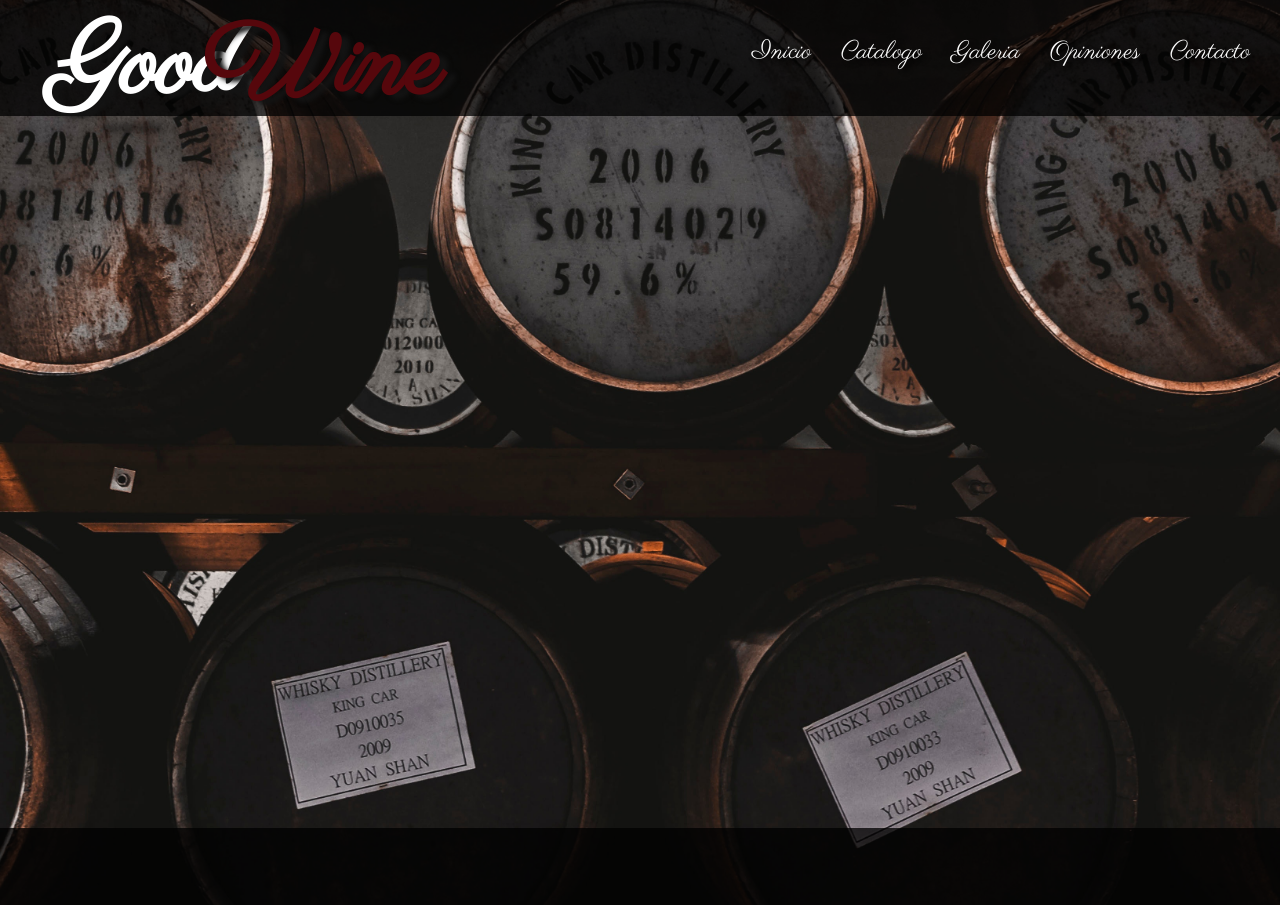
==== galeria.html @ 7912b078 "Primer protecto" ====
<!DOCTYPE html>
<html lang="en">

<head>
    <meta charset="UTF-8">
    <meta http-equiv="X-UA-Compatible" content="IE=edge">
    <meta name="viewport" content="width=device-width, initial-scale=1.0">
    <link rel="stylesheet" href="./css/style.css">
    <link rel="icon" href="./multimedia/logo.jpg">
    <link href="https://fonts.googleapis.com/css2?family=Parisienne&display=swap" rel="stylesheet">
    <script src="https://kit.fontawesome.com/56807291a0.js" crossorigin="anonymous"></script>
    <title>Good Wine</title>
</head>

<body class="containerG">
    <header class="header">
        <h1 class="logo">Good <span>Wine</span><i class="fa-solid fa-wine-glass-empty"></i></h1>
        <nav>
            <ul class="nav">
                <li><a href="index.html">Inicio</a></li>
                <li><a href="catalogo.html">Catalogo</a></li>
                <li><a href="galeria.html">Galeria</a></li>
                <li><a href="opiniones.html">Opiniones</a></li>
                <li><a href="contacto.html">Contacto</a></li>
            </ul>
        </nav>
    </header>

    <main class="main">
        <div class="galeria">
            <img src="../GoodWine/multimedia/fondo2.jpg" alt="">
            <img src="../GoodWine/multimedia/fondo3.jpg" alt="">
            <img src="../GoodWine/multimedia/wine5.jpg" alt="">
            <img src="../GoodWine/multimedia/fondo4.jpg" alt="">
            <img src="../GoodWine/multimedia/wine.jpg" alt="">
            <img src="../GoodWine/multimedia/wine2.jpg" alt="">
            <img src="../GoodWine/multimedia/wine3.jpg" alt="">
            <img src="../GoodWine/multimedia/wine4.jpg" alt="">
            <img src="../GoodWine/multimedia/fondo5.jpg" alt="">
            <img src="../GoodWine/multimedia/wine6.jpg" alt="">
            <img src="../GoodWine/multimedia/wine7.jpg" alt="">
            <img src="../GoodWine/multimedia/wine3.jpg" alt="">
        </div>
    </main>

    <footer class="footer">
        <div class="redesSociales">
            <a href="https://www.instagram.com/"><i class="fa-brands fa-instagram"></i></a>
            <a href="https://www.facebook.com/"><i class="fa-brands fa-facebook-f"></i></a>
            <a href="https://web.whatsapp.com/"><i class="fa-brands fa-whatsapp"></i></a>
        </div>
    </footer>

</body>

</html>
---- css/style.css ----
* {
    margin: 0;
    padding: 0;
}

html {
    height: 100%;
    font-family: 'Parisienne', cursive;

}

/* GRILLA */
.container {
    min-height: 100vh;
    display: grid;
    grid-template-columns: 1fr 1fr 1fr;
    grid-template-rows: 12% 40% 40% 8%;
    gap: 0px 0px;
    grid-template-areas:
        "header header header"
        "main main aside"
        "main main aside"
        "footer footer footer";
    background-image: url(../multimedia/fondo4.jpg);
    background-position: center;
    background-size: cover;
}
.containerG {
    min-height: 100vh;
    display: grid;
    grid-template-columns: 1fr 1fr 1fr;
    grid-template-rows: 12% 40% 40% 8%;
    gap: 0px 0px;
    grid-template-areas:
        "header header header"
        "main main main"
        "main main main"
        "footer footer footer";
    background-image: url(../multimedia/fondo4.jpg);
    background-position: center;
    background-size: cover;
}


.header {
    grid-area: header;
    background-color: rgba(0, 0, 0, 0.76);
    height: 116px;
    top: 0;
}

.main {
    grid-area: main;
    display: flex;
    justify-content: space-evenly;

}

.aside {
    grid-area: aside;

}

.footer {
    grid-area: footer;
    background-color: rgba(0, 0, 0, 0.76);
    height: 77px;
    margin-top: auto;
}


/* HEADER */
.nav {
    display: inline-flex;
    gap: 30px;
    float: right;
    list-style: none;
    font-size: 25px;
    margin-top: -102px;
    margin-right: 30px;
}

.nav li a {
    text-decoration: none;
    color: rgb(253, 253, 253);
    text-shadow: 5px 3px 4px black;
}

.nav li a:hover {
    border-bottom: 4px solid rgb(86, 7, 12);
}

.logo {
    display: inline;
    color: rgb(255, 255, 255);
    font-size: 100px;
    text-shadow: 8px 4px 5px rgb(20, 20, 20);
    margin-left: 50px;
}

.logo span {
    color: rgb(86, 7, 12);
    margin-left: -65px;
}

.logo i {
    margin-left: 5px;
    font-size: 80px;
    color: rgb(86, 7, 12);
}

/* MAIN */
.caja1 {
    background-color: rgba(0, 0, 0, 0.685);
    box-shadow: 2px 6px 10px 5px rgb(29, 29, 29);
    margin-top: 200px;
    height: 400px;
    width: 500px;
    color: white;
    font-size: 32px;
    text-shadow: 8px 4px 5px rgb(20, 20, 20);
    text-align: center;
    border-radius: 20px;
}

.caja1 h2 {
    color: rgb(133, 11, 19);
    margin-top: 30px;
    font-size: 50px;
}

.caja2 {
    background-color: rgba(0, 0, 0, 0.685);
    box-shadow: 2px 6px 10px 5px rgb(29, 29, 29);
    margin-top: 200px;
    height: 400px;
    width: 500px;
    color: white;
    font-size: 32px;
    text-shadow: 8px 4px 5px rgb(20, 20, 20);
    text-align: center;
    border-radius: 20px;
}

.caja2 h3 {
    color: rgb(133, 11, 19);
    margin-top: 30px;
    font-size: 50px;
}

/* ASIDE */
.sabores {
    box-shadow: 2px 6px 10px 5px rgb(29, 29, 29);
    background-color: rgba(243, 247, 252, 0.616);
    margin-top: 100px;
    height: 600px;
    width: 450px;
    font-size: 32px;
    text-shadow: 8px 4px 5px rgb(20, 20, 20);
    border-radius: 20px;
}

.sabores h4 {
    color: black;
    font-size: 60px;
    margin-left: 40px;
    padding-top: 30px;
}

.sabores ul {
    margin-top: 60px;
    color: black;
    margin-left: 80px;
}

.sabores ul li {
    margin-top: 6px;
}

/* FOOTER */
.redesSociales {
    text-align: center;
    margin: 20px
}

.redesSociales a {
    margin: 35px;
    font-size: 40px;
    color: white;
}

.redesSociales a:hover {
    border-bottom: 2px solid rgb(86, 7, 12);
}


/* CATALOGO */
.cards {
    display: flex;
    gap: 80px;
    margin-left: 100px;
    flex-direction: row;
    align-items: center;
    justify-content: flex-start;
    flex-wrap: wrap;
    margin-top: 10px;
    margin-bottom: 200px;
}
.main h1 {
    display: inline;
    position: absolute;
    margin-top: -100px;
    color: rgb(112, 10, 16);
    font-family: Arial, Helvetica, sans-serif;
    font-size: 50px;
    background-color: rgba(0, 0, 0, 0.685);
    box-shadow: 2px 6px 10px 5px rgb(29, 29, 29);
    border-radius: 20px;
    padding: 20px;
    width: 1100px;
    text-align: center;
}
.card {
    font-family: Arial, Helvetica, sans-serif;
    background-color: rgb(112, 10, 16);
    height: 500px;
    width: 300px;
    border-radius: 20px;
    box-shadow: 2px 6px 10px 5px rgb(29, 29, 29);
    text-shadow: 8px 4px 5px rgb(20, 20, 20);
}
.imagen {
    background-image: url(../multimedia/botella.jpg);
    background-size: cover;
    background-position: center;
    height: 440px;
}
.informacion p {
    font-size: 20px;
    text-align: center;
    padding: 5px;
}


.aside h2 {
    display: inline;
    position: absolute;
    margin-top: -100px;
    margin-left: 10px;
    color: rgb(253, 253, 208);
    font-family: Arial, Helvetica, sans-serif;
    font-size: 50px;
    background-color: rgba(0, 0, 0, 0.685);
    box-shadow: 2px 6px 10px 5px rgb(29, 29, 29);
    border-radius: 20px;
    padding: 20px;
    width: 500px;
    text-align: center;
}
.vinoBlanco {
    display: flex;
    gap: 80px;
    margin-left: -92px;
    flex-direction: column;
    align-items: center;
    justify-content: flex-start;
    flex-wrap: wrap;
    margin-top: 10px;
    margin-bottom: 200px;
}
.card2 {
    font-family: Arial, Helvetica, sans-serif;
    height: 500px;
    width: 300px;
    box-shadow: 2px 6px 10px 5px rgb(29, 29, 29);
    text-shadow: 8px 4px 5px rgb(20, 20, 20);
    text-align: center;
    border-radius: 20px;
}
.imagen2 {
    background-image: url(../multimedia/botella2.jpg);
    background-size: cover;
    background-position: center;
    height: 440px;
}
.informacion2{
    background-color: rgb(253, 253, 208);
    height: 60px;
}
.informacion2 p{
    padding: 5px;
}


/* GALERIA */
.galeria{
    columns: 4 380px;
    column-gap: 10px;
    margin-bottom: 100px;
    margin-left: 100px;
}
.galeria img {
    width: 360px;
    box-shadow: 5px 5px 7px 2px black;
}

/* OPINIONES */
.main h4{
    font-size: 65px;
    color: white;
    position: absolute;
    margin-top: 30px;
    background-color: rgba(0, 0, 0, 0.438);
    display: inline;
    width: 1700px;
    height: 90px;
    text-align: center;
}
.opinion {
    background-color: rgba(240, 248, 255, 0.452);
    height: 600px;
    width: 460px;
    margin-top: 160px;
    text-align: center;
}
.opinion img{
    width: 460px;
    height: 290px;
}
.opinion b{
    font-size: 30px;
}
.opinion p{
    font-size: 30px;
    color: white;
}

/* CONTACTO */
.contacto{
    display: table-cell;
    vertical-align: middle;
    height: 100%;
    width: 100%;

}
.formulario{
    height: 600px;
    width: 400px;
    background-color: rgba(243, 247, 252, 0.747);
    text-align: center;
    margin-left: auto;
    margin-right: auto;
    font-size: 40px;
    vertical-align: middle;
}
.formulario p{
    margin-top: 40px;
}




/* RESPONSIVE DESIGNE - MOBILE LAST */
@media (max-width: 768px) {
    .container {
        grid-template-areas:
            "header header header"
            "main main main"
            "aside aside aside"
            "footer footer footer";
    }

    /* HEADER */
    .header {
        display: inline-flex;
        align-content: space-between;
        flex-direction: column;
        justify-content: space-between;
        align-items: center;
    }
    .logo {
        margin-left: -20px;
        font-size: 70px;
    }
    .nav {
        padding-top: 70px;
    }

    /* MAIN */
    .main {
        justify-content: flex-start;
        flex-direction: column;
        align-items: center;
    }
    .caja1 {
        margin-top: 10px;
    }
    .caja2 {
        margin-top: 40px;
    }

    /* CATALOGO */
    .main h1{
        margin-top: -810px;
    }
    .cards{
        margin-top: -670px;
        margin-left: 230px;
    }
    .vinoBlanco{
        margin-top: 1400px;
        margin-left: -170px;
    }
    .aside h2{
        margin-top: 1250px;
        margin-left: -50px;
    }

    /* OPINIONES */
    .containerG .main{
        margin-top: -100px;
    }
    .opinion{
        margin-top: 80px;
    }
    .containerG .main h4{
        margin-top: -22px;
    }

    /* CONTACTO */
    .formulario{
        margin-top: 200px;
    }

    /* GALERIA */
    .galeria{
        columns: 2 260px;
        column-gap: 50px;
        margin-bottom: 100px;
        margin-left: 70px;
        margin-top: 34px;
    }
    .galeria img {
        width: 260px;
        box-shadow: 5px 5px 7px 2px black;
    }

    /* ASIDE */
    .aside {
        margin-left: 160px;
        margin-top: 50px;
        margin-bottom: 100px;
    }

    /* FOOTER */
    .redesSociales {
        margin-top: auto;
        margin-bottom: auto;
        padding-top: 20px;
    }
}

@media (max-width: 375px) {
    .container {
    width: 420px;
    }

    /* HEADER */
    .header {
        width: 100%;
        height: 25vh;
        display: inline-flex;
        flex-direction: column;
        align-items: center;
    }
    .logo {
        margin-top: 28px;
        font-size: 70px;
        margin-left: -38px;
    }
    .logo span {
        margin-left: -28px;
    }
    .nav {
        flex-direction: row;
        flex-wrap: wrap;
        font-size: 26px;
        margin-left: 57px;
    }
    .nav ul li {
        padding: 1px;
    }

    /* FOOTER */
    .redesSociales {
        margin-top: auto;
        margin-bottom: auto;
        padding-top: 20px;
        height: 20vh;
        bottom: 0%;
    }

    /* MAIN */

    .caja1 {
        width: 350px;
        height: 450px;
        margin-left: -45px;
    }
    .caja2 {
        width: 350px;
        height: 450px;
        margin-left: -45px;
    }

    /* ASIDE */
    .aside {
        margin-top: 160px;
    }
    .sabores {
        margin-left: -148px;
        width: 350px;
        height: 650px;
        margin-bottom: -140px;
    }

    /* CATALOGO */
    .main h1{
        margin-top: -744px;
    }
    .cards{
        margin-left: 38px;
        margin-top: -616px;
    }
    .aside h2{
        margin-top: 1100px;
        margin-left: -230px;
    }
    .vinoBlanco{
        margin-top: 1250px;
        margin-left: -200px;
    }

    /* OPINIONES */
    .containerG .main{
        margin-top: 75px;
    }
    .containerG .main h4{
        margin-top: -27px;
        font-size: 37px;
    }
    .opinion{
        height: 400px;
        width: 230px;
    }
    .opinion img{
        width: 230px;
        height: 145px;
    }
    .opinion p{
        font-size: 20px;
    }
}
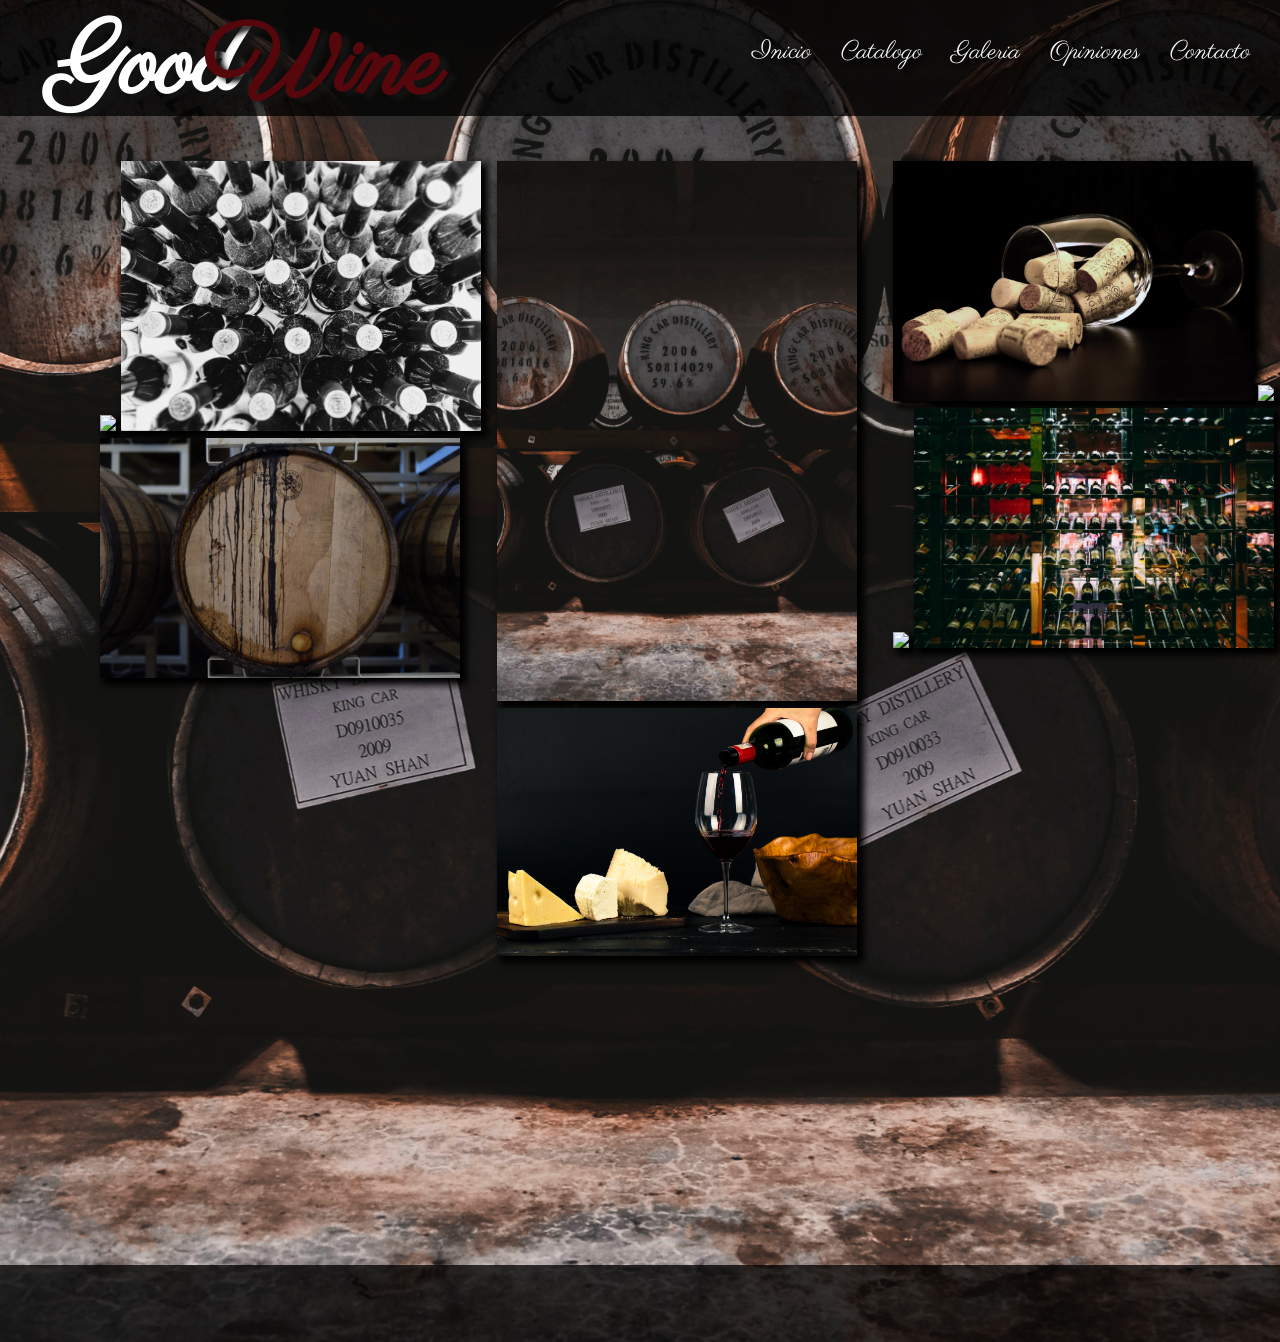
==== commit 990b9d92: "solucion problema de fotos" ====
--- a/galeria.html
+++ b/galeria.html
@@ -28,18 +28,18 @@
 
     <main class="main">
         <div class="galeria">
-            <img src="../GoodWine/multimedia/fondo2.jpg" alt="">
-            <img src="../GoodWine/multimedia/fondo3.jpg" alt="">
-            <img src="../GoodWine/multimedia/wine5.jpg" alt="">
-            <img src="../GoodWine/multimedia/fondo4.jpg" alt="">
-            <img src="../GoodWine/multimedia/wine.jpg" alt="">
-            <img src="../GoodWine/multimedia/wine2.jpg" alt="">
-            <img src="../GoodWine/multimedia/wine3.jpg" alt="">
-            <img src="../GoodWine/multimedia/wine4.jpg" alt="">
-            <img src="../GoodWine/multimedia/fondo5.jpg" alt="">
-            <img src="../GoodWine/multimedia/wine6.jpg" alt="">
-            <img src="../GoodWine/multimedia/wine7.jpg" alt="">
-            <img src="../GoodWine/multimedia/wine3.jpg" alt="">
+            <img src="../multimedia/fondo2.jpg">
+            <img src="../multimedia/fondo3.jpg">
+            <img src="../multimedia/wine5.jpg">
+            <img src="../multimedia/fondo4.jpg">
+            <img src="../multimedia/wine.jpg">
+            <img src="../multimedia/wine2.jpg">
+            <img src="../multimedia/wine3.jpg">
+            <img src="../multimedia/wine4.jpg">
+            <img src="../multimedia/fondo5.jpg">
+            <img src="../multimedia/wine6.jpg">
+            <img src="../multimedia/wine7.jpg">
+            <img src="../multimedia/wine3.jpg">
         </div>
     </main>
 
--- a/css/style.css
+++ b/css/style.css
@@ -108,6 +108,8 @@
     font-size: 80px;
     color: rgb(86, 7, 12);
 }
+        /* INDEX */
+
 
 /* MAIN */
 .caja1 {
@@ -229,6 +231,9 @@
     box-shadow: 2px 6px 10px 5px rgb(29, 29, 29);
     text-shadow: 8px 4px 5px rgb(20, 20, 20);
 }
+.card:hover{
+    transform: scale(1.02);
+}
 .imagen {
     background-image: url(../multimedia/botella.jpg);
     background-size: cover;
@@ -277,6 +282,9 @@
     text-align: center;
     border-radius: 20px;
 }
+.card2:hover{
+    transform: scale(1.02);
+}
 .imagen2 {
     background-image: url(../multimedia/botella2.jpg);
     background-size: cover;
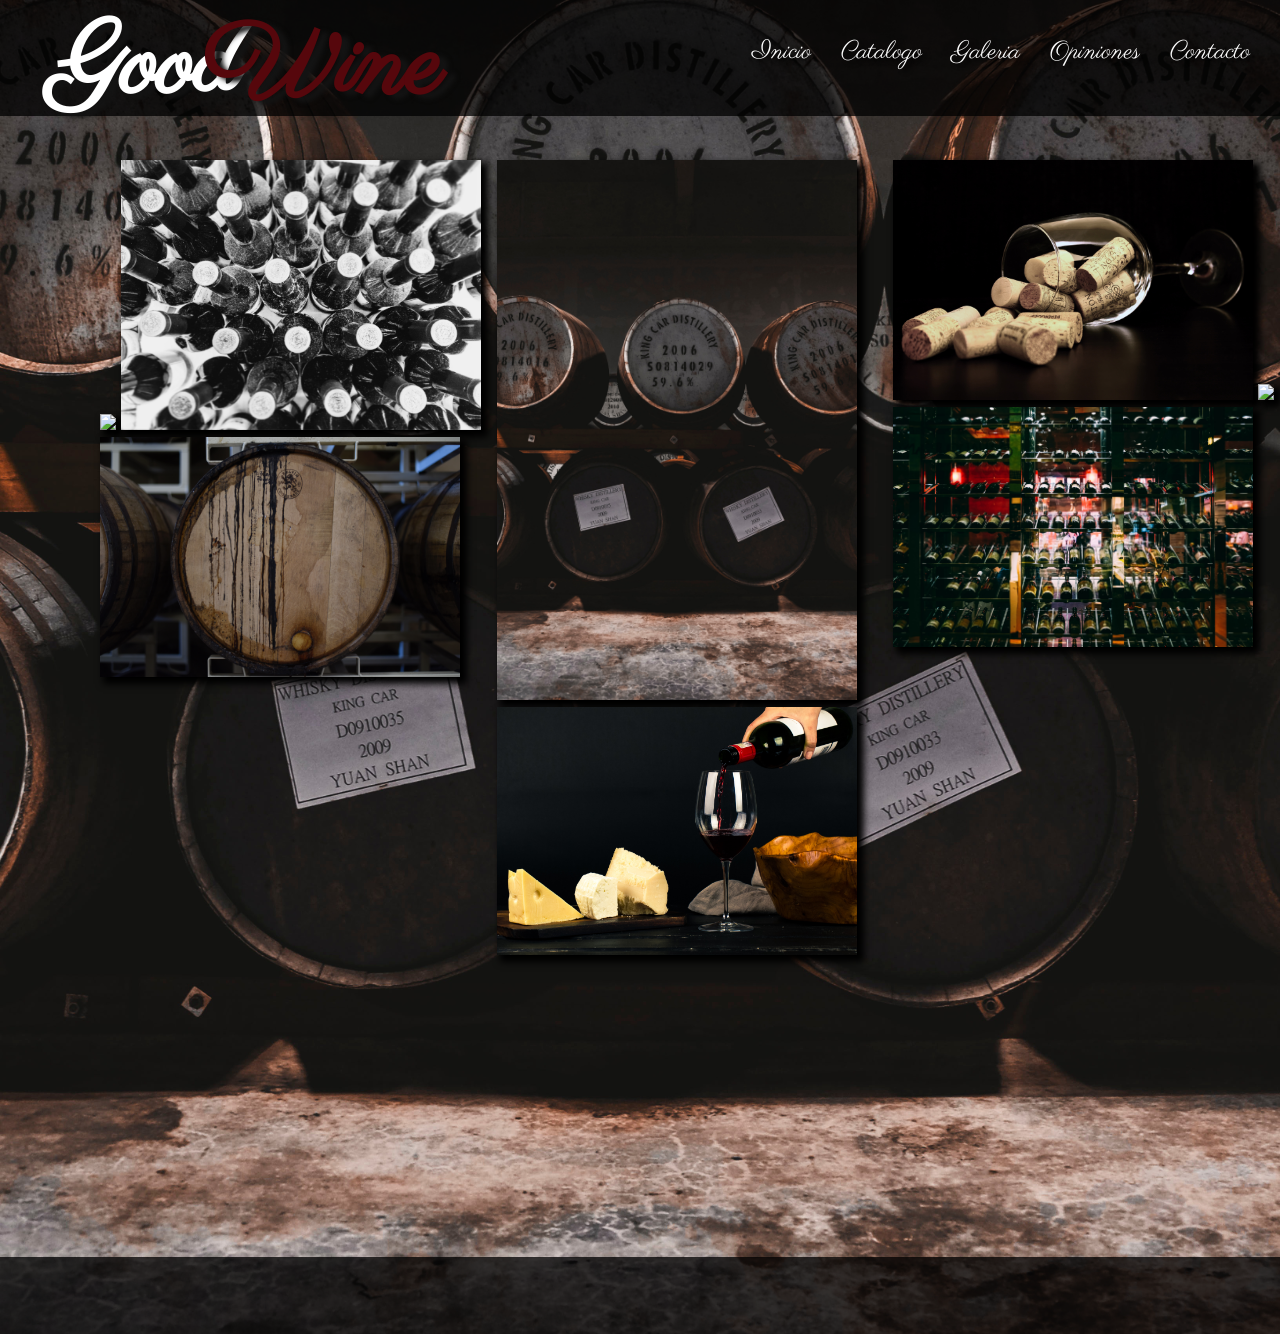
==== commit 3ca018cd: "agregando animaciones y mas transiciones" ====
--- a/galeria.html
+++ b/galeria.html
@@ -34,12 +34,9 @@
             <img src="../multimedia/fondo4.jpg">
             <img src="../multimedia/wine.jpg">
             <img src="../multimedia/wine2.jpg">
-            <img src="../multimedia/wine3.jpg">
             <img src="../multimedia/wine4.jpg">
             <img src="../multimedia/fondo5.jpg">
             <img src="../multimedia/wine6.jpg">
-            <img src="../multimedia/wine7.jpg">
-            <img src="../multimedia/wine3.jpg">
         </div>
     </main>
 
--- a/css/style.css
+++ b/css/style.css
@@ -160,6 +160,9 @@
     font-size: 32px;
     text-shadow: 8px 4px 5px rgb(20, 20, 20);
     border-radius: 20px;
+    animation-name: saboreskey;
+    animation-duration: 15s;
+    animation-iteration-count: infinite;
 }
 
 .sabores h4 {
@@ -311,6 +314,9 @@
     width: 360px;
     box-shadow: 5px 5px 7px 2px black;
 }
+.galeria img:hover{
+    transform: scale(1.07);
+}
 
 /* OPINIONES */
 .main h4{
@@ -366,7 +372,20 @@
 }
 
 
-
+@keyframes saboreskey{
+    0%{
+        background-color: rgba(243, 247, 252, 0.616);
+    }
+    50%{
+        background-color: rgba(201, 59, 69, 0.63);
+    }
+    75%{
+        background-color: rgba(201, 59, 69, 0.63);
+    }
+    100%{
+        background-color: rgba(243, 247, 252, 0.616);
+        } 
+}
 
 /* RESPONSIVE DESIGNE - MOBILE LAST */
 @media (max-width: 768px) {
